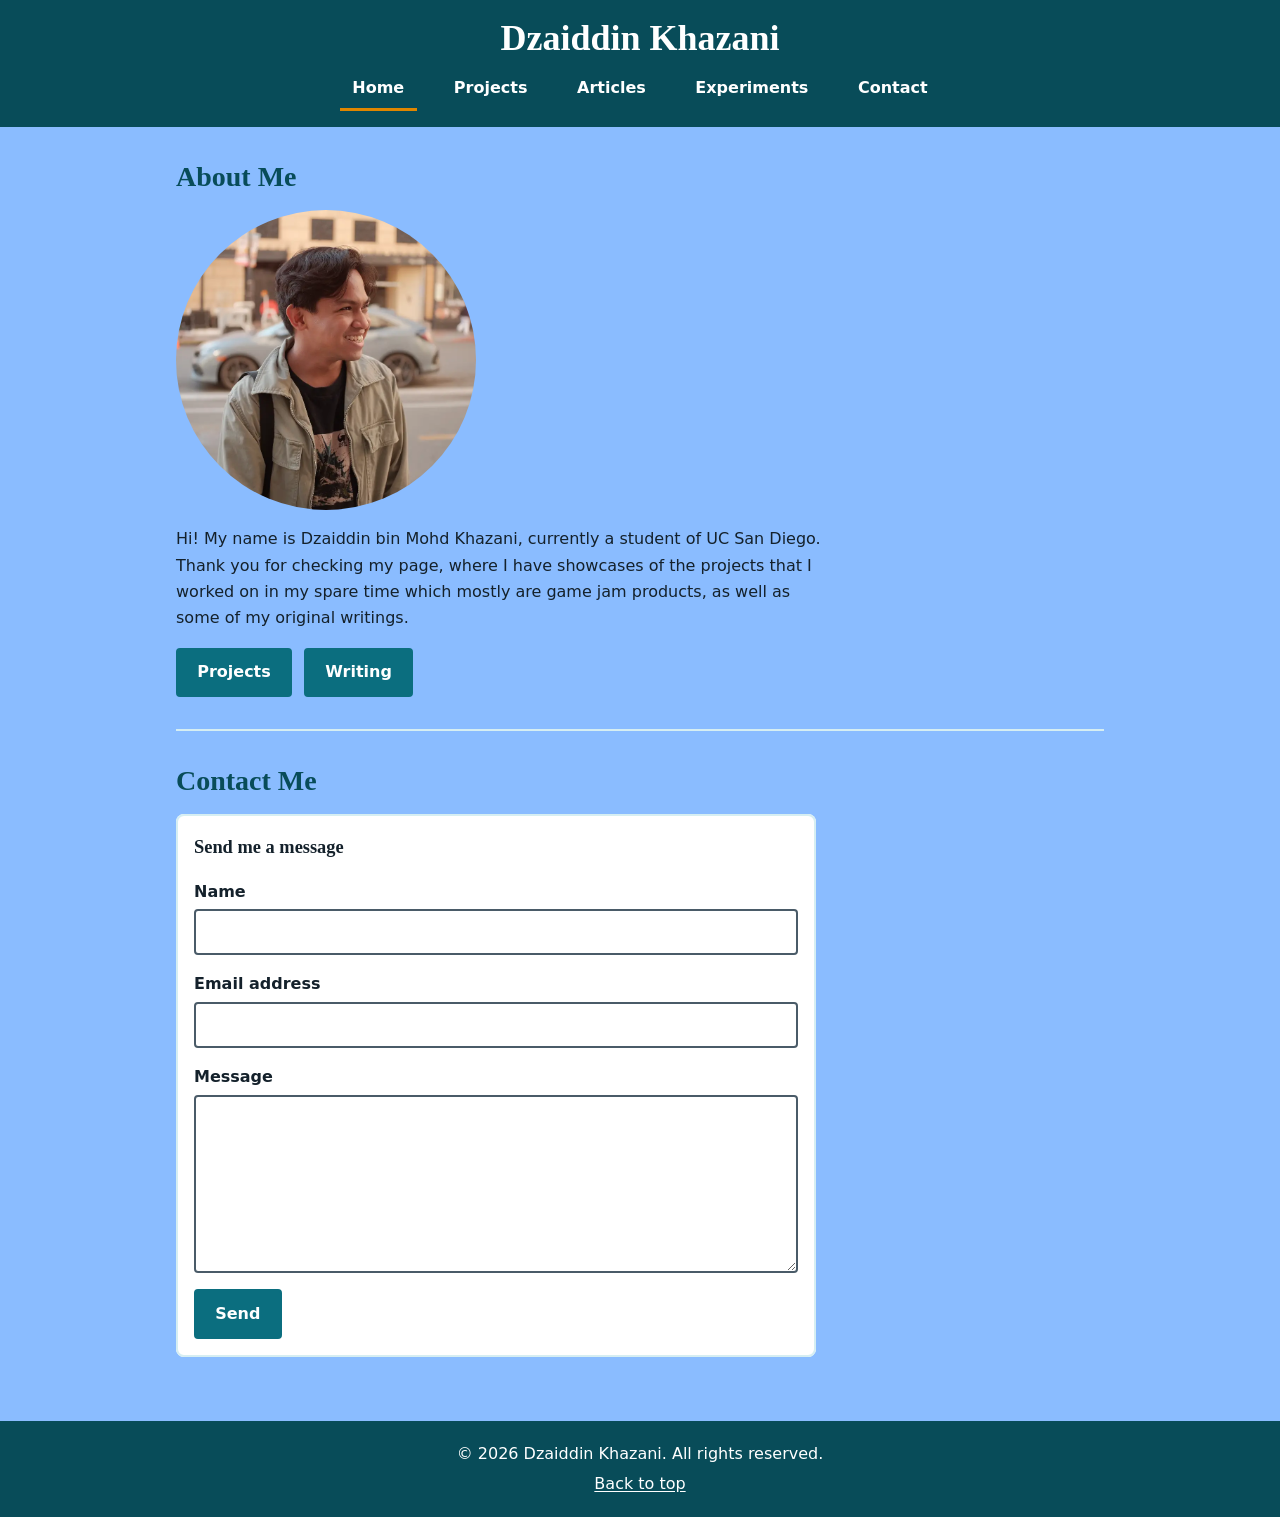
==== index.html @ 42886b6b "added hw3 portfolio" ====
<!DOCTYPE html>
<html lang="en">
<head>
  <meta charset="utf-8">
  <meta name="viewport" content="width=device-width, initial-scale=1">
  <meta name="description" content="Portfolio of game projects and media articles.">
  <title>Homepage | Dzaiddin Khazani</title>
  <link rel="icon" href="images/favicon.svg" type="image/svg+xml">
  <link rel="stylesheet" href = "css/style.css">
</head>
<body>

  

  <header><h1>Dzaiddin Khazani</h1>

    <nav aria-label="Primary">
      <ul>
        <li><a href="index.html" aria-current="page">Home</a></li>
        <li><a href="projects/index.html">Projects</a></li>
        <li><a href="articles/index.html">Articles</a></li>
        <li><a href="experiments.html">Experiments</a></li>
        <li><a href="#contact">Contact</a></li>
      </ul>
    </nav>
  </header>

  <main id="main">

    <section id="about">
      <h2>About Me</h2>

      <picture>
        <source srcset="images/headshot.webp" type="image/webp">
        <img src="images/headshot.jpg" alt="Headshot of Dzaiddin" width="300" height="300">
      </picture>

      <p>
        Hi! My name is Dzaiddin bin Mohd Khazani, currently a student of UC San Diego. Thank you for checking my page, where I have showcases of the projects that I worked on in my spare time which mostly are game jam products, as well as some of my original writings.
      </p>

      <div role="group" aria-label="Explore my work">
        <button type="button">Projects</button>
        <button type="button">Writing</button>
      </div>

    </section>

    <section id="contact">
      <h2>Contact Me</h2>

      <form>
        <fieldset>
          <legend>Send me a message</legend>

          <p>
            <label for="contact-name">Name</label>
            <input type="text" id="contact-name" name="name" autocomplete="name" required>
          </p>

          <p>
            <label for="contact-email">Email address</label>
            <input type="email" id="contact-email" name="email" autocomplete="email" required>
          </p>

          <p>
            <label for="contact-message">Message</label>
            <textarea id="contact-message" name="message" rows="6" cols="40" required></textarea>
          </p>

          <button type="submit">Send</button>
        </fieldset>
      </form>
    </section>
  </main>


  <footer>
    <p>&copy; 2026 Dzaiddin Khazani. All rights reserved.</p>
    <p><a href="#main">Back to top</a></p>
  </footer>

</body>
</html>
---- css/style.css ----
/* Setting custom properties*/
:root{
    --color-bg: #8abcff;
    --color-surface: #ffffff;
    --color-text: #14212b;
    --color-muted: #4a5b68;
    --color-accent: #0b6e7f;
    --color-accent-soft: #d6eef2;
    --color-accent-dark: #084c59;
    --color-focus: #e08600;

    --font-body: system-ui, -apple-system, "Segoe UI", Roboto, Arial, sans-serif;
    --font-heading: Georgia, "Times New Roman", serif;

    --max-width: 60rem;
    --space: 1rem;
    --radius: 0.5rem;
}

/*base and typography*/

*,
*::before,
*::after{
    box-sizing: border-box;
}

body{
    font-family: var(--font-body);
    color: var(--color-text);
    background: var(--color-bg);
    line-height: 1.65;
    margin: 0;
}

h1,
h2,
h3,
h4{
    font-family: var(--font-heading);
    line-height: 1.25;
    margin: 0 0 var(--space);
}

h1 { font-size: 2.25rem; }
h2 { font-size: 1.75rem; color: var(--color-accent-dark); }
h3 { font-size: 1.35rem; }
h4 { font-size: 1.1rem; }

p,
ul,
ol{
    margin:0 0 var(--space);
}

p {
  max-width: 65ch;
}
 
a {
  color: var(--color-accent);
  text-underline-offset: 0.15em;
}

a:visited {
  color: var(--color-accent-dark);
}
 
code {
  background: var(--color-accent-soft);
  padding: 0.1em 0.35em;
  border-radius: 0.25rem;
}

/* ===== 3. Header and navigation ===== */
body > header {
  background: var(--color-accent-dark);
  color: #ffffff;
  padding: var(--space);
  text-align: center;
}
 
body > header h1 {
  margin-bottom: 0.5rem;
}
 
/* Target: the <ul> that is a direct child of <nav> (child combinator) */
nav > ul {
  display: flex;
  flex-wrap: wrap;
  justify-content: center;
  gap: 0.5rem 1.5rem;
  list-style: none;
  margin: 0;
  padding: 0;
}
 
/* Target: every link anywhere inside <nav> (descendant combinator) */
nav a {
  display: inline-block;
  color: #ffffff;
  padding: 0.4em 0.8em;
  border-bottom: 3px solid transparent;
  text-decoration: none;
  font-weight: 600;
}
 
nav a:visited {
  color: #ffffff;
}
 
/* Target: the nav link for the page you are currently on (attribute selector) */
a[aria-current="page"] {
  border-bottom-color: var(--color-focus);
}
 
/* Target: the skip link placed directly inside <body> (attribute selector).
   Hidden off-screen until it receives keyboard focus. */
body > a[href="#main"] {
  position: absolute;
  left: -999rem;
  background: var(--color-surface);
  padding: 0.5em 1em;
}
 
body > a[href="#main"]:focus {
  left: var(--space);
  top: var(--space);
  z-index: 10;
}

/* ===== 4. Main content and sections ===== */
main {
  max-width: var(--max-width);
  margin: 0 auto;
  padding: calc(var(--space) * 2) var(--space);
}
 
/* Target: any <section> that directly follows another <section>
   (adjacent sibling combinator), to separate stacked sections */
section + section {
  margin-top: calc(var(--space) * 2);
  padding-top: calc(var(--space) * 2);
  border-top: 2px solid var(--color-accent-soft);
}
 
#about picture,
#about img {
  display: block;
  border-radius: 50%;
  margin-bottom: var(--space);
}
 
#about img {
  max-width: 100%;
  height: auto;
  object-fit: cover;
}
 
#about [role="group"] {
  display: flex;
  flex-wrap: wrap;
  gap: 0.75rem;
}
 
progress {
  width: 100%;
  max-width: 20rem;
  accent-color: var(--color-accent);
}
 
svg {
  max-width: 100%;
  height: auto;
}

/* ===== 5. Cards (projects and articles) ===== */
/* Add class="card-grid" to a wrapper <div> and class="card" to each <article> */
.card-grid {
  display: grid;
  grid-template-columns: repeat(3, 1fr);
  gap: calc(var(--space) * 1.5);
  margin-top: calc(var(--space) * 1.5);
}
 
.card {
  background: var(--color-surface);
  border: 1px solid var(--color-accent-soft);
  border-radius: var(--radius);
  padding: var(--space);
  margin-bottom: var(--space);
}
 
.card-grid .card {
  margin-bottom: 0;
}
 
.card img {
  display: block;
  width: 100%;
  height: auto;
  border-radius: 0.25rem;
  margin-bottom: 0.75rem;
}
 
.card h3 {
  margin-bottom: 0.5rem;
}
 
.card p:last-child {
  margin-bottom: 0;
}
 
.card a {
  text-decoration: none;
}

main > article,
.intro {
  background: var(--color-surface);
  border: 1px solid var(--color-accent-soft);
  border-radius: var(--radius);
  padding: calc(var(--space) * 1.5);
}

.intro p{
  max-width: none;
}

/* ===== 6. Media ===== */
img,
video,
canvas,
iframe {
  max-width: 100%;
}
 
img,
video {
  height: auto;
}
 
audio {
  width: 100%;
  max-width: 30rem;
}
 
iframe {
  border: 0;
}
 
 
/* ===== 7. Forms and buttons ===== */
fieldset {
  border: 2px solid var(--color-accent-soft);
  border-radius: var(--radius);
  background: var(--color-surface);
  padding: var(--space);
  margin: 0;
  width: 100%;
  min-width: none;
  max-width: 40rem;
}

fieldset p{
    max-width: none;
}
 
legend {
  font-family: var(--font-heading);
  font-weight: bold;
  font-size: 1.15rem;
  float: left;
  width: 100%;
  padding: 0;
  margin: 0 0 var(--space);
}

legend + p {
    clear: both;
}
 
label {
  font-weight: 600;
}
 
/* Target: any form field that directly follows its <label>
   (adjacent sibling combinator), so it sits on its own line */
label + input,
label + textarea {
  display: block;
  margin-top: 0.25rem;
}
 
/* Target: text-like inputs and the textarea (attribute selectors) */
input[type="text"],
input[type="email"],
textarea {
  width: 100%;
  font: inherit;
  color: var(--color-text);
  background: #ffffff;
  border: 2px solid var(--color-muted);
  border-radius: 0.25rem;
  padding: 0.5em 0.75em;
}
 
button {
  font: inherit;
  font-weight: 600;
  color: #ffffff;
  background: var(--color-accent);
  border: 2px solid var(--color-accent);
  border-radius: 0.25rem;
  padding: 0.6em 1.2em;
  cursor: pointer;
}
 
 
/* ===== 8. Footer ===== */
body > footer {
  background: var(--color-accent-dark);
  color: #ffffff;
  text-align: center;
  padding: var(--space);
  margin-top: calc(var(--space) * 2);
}
 
body > footer p {
  margin: 0.25rem auto;
}
 
body > footer a,
body > footer a:visited {
  color: #ffffff;
}

/* ===== 9. Hover and focus ===== */
a:hover {
  color: var(--color-accent-dark);
  text-decoration-thickness: 2px;
}
 
nav a:hover {
  color: #ffffff;
  background: var(--color-accent);
}
 
body > footer a:hover {
  background: var(--color-accent);
}
 
button:hover {
  background: var(--color-accent-dark);
  border-color: var(--color-accent-dark);
}
 
.card:hover {
  border-color: var(--color-accent);
}
 
/* Visible focus for every interactive element (outline is replaced, never removed) */
a:focus-visible,
button:focus-visible,
input:focus-visible,
textarea:focus-visible,
iframe:focus-visible {
  outline: 3px solid var(--color-focus);
  outline-offset: 3px;
}

/* ===== 10. Narrow-screen layout ===== */
@media (max-width: 40rem) {
  h1 { font-size: 1.85rem; }
  h2 { font-size: 1.5rem; }
 
  /* Navigation stacks into a full-width vertical list */
  nav > ul {
    flex-direction: column;
    align-items: stretch;
    gap: 0.25rem;
  }
 
  nav a {
    display: block;
    text-align: center;
    padding: 0.7em 0.8em;
  }
 
  /* Cards go from three columns to one */
  .card-grid {
    grid-template-columns: 1fr;
  }
 
  /* Buttons become easier to tap */
  #about [role="group"] button,
  form button {
    width: 100%;
  }
}
 
/* Middle widths: two columns of cards */
@media (min-width: 40.01rem) and (max-width: 56rem) {
  .card-grid {
    grid-template-columns: repeat(2, 1fr);
  }
}
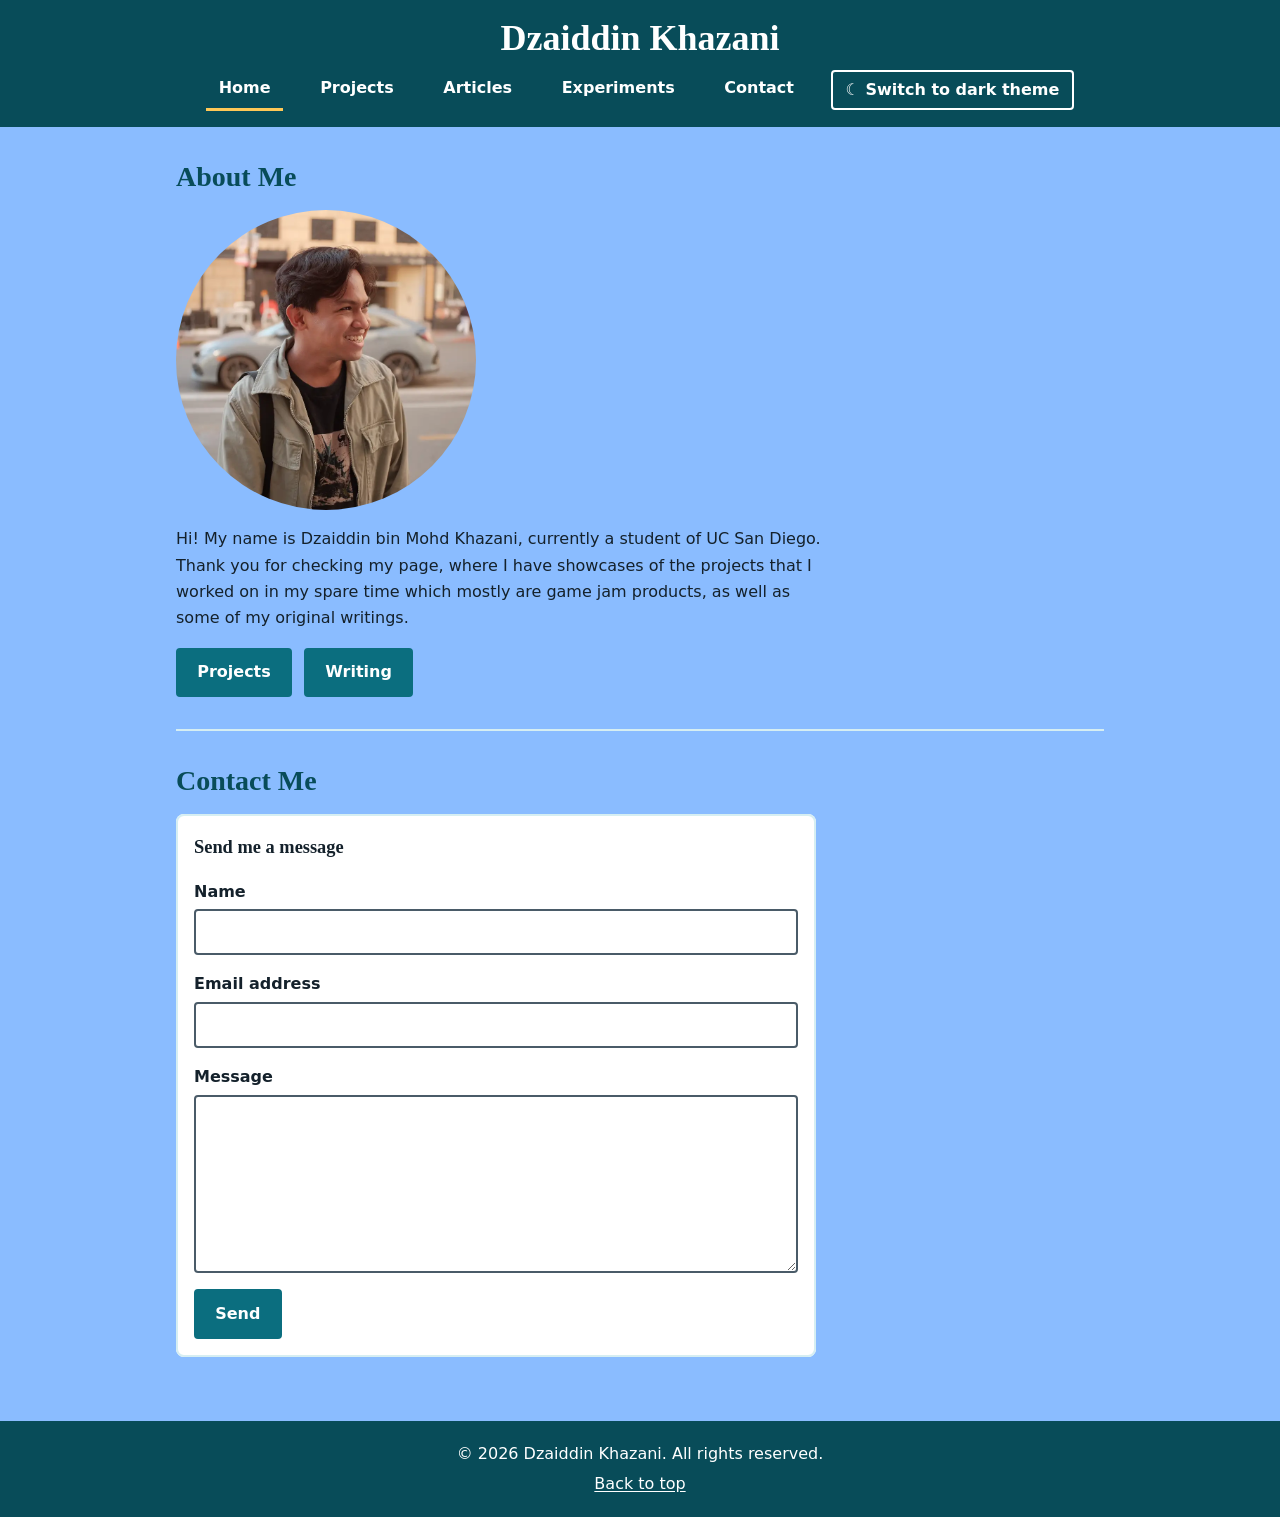
==== commit 34f15cfc: "part 4-1" ====
--- a/index.html
+++ b/index.html
@@ -7,6 +7,7 @@
   <title>Homepage | Dzaiddin Khazani</title>
   <link rel="icon" href="images/favicon.svg" type="image/svg+xml">
   <link rel="stylesheet" href = "css/style.css">
+  <script src="scripts/theme.js"></script>
 </head>
 <body>
 
--- a/css/style.css
+++ b/css/style.css
@@ -1,13 +1,36 @@
-/* Setting custom properties*/
+/* Setting custom properties */
+
+/* Light theme (default, also used when JavaScript is off) */
 :root{
+    color-scheme: light;
+
     --color-bg: #8abcff;
     --color-surface: #ffffff;
     --color-text: #14212b;
     --color-muted: #4a5b68;
+    --color-heading: #084c59;
+
+    --color-link: #084c59;
+    --color-link-hover: #052f38;
+    --color-link-visited: #4b2a7a;
+
     --color-accent: #0b6e7f;
     --color-accent-soft: #d6eef2;
-    --color-accent-dark: #084c59;
-    --color-focus: #e08600;
+
+    --color-header-bg: #084c59;
+    --color-header-text: #ffffff;
+    --color-nav-hover-bg: #0b6e7f;
+
+    --color-focus: #7a3b00;          /* on page and card surfaces */
+    --color-focus-on-dark: #ffc857;  /* on the header and footer */
+
+    --color-input-bg: #ffffff;
+    --color-input-border: #4a5b68;
+
+    --color-button-bg: #0b6e7f;
+    --color-button-hover: #084c59;
+    --color-button-text: #ffffff;
+    --color-button-border: #0b6e7f;
 
     --font-body: system-ui, -apple-system, "Segoe UI", Roboto, Arial, sans-serif;
     --font-heading: Georgia, "Times New Roman", serif;
@@ -15,6 +38,39 @@
     --max-width: 60rem;
     --space: 1rem;
     --radius: 0.5rem;
+}
+
+/* Dark theme: only the shared colors change */
+:root[data-theme="dark"]{
+    color-scheme: dark;
+
+    --color-bg: #0e1620;
+    --color-surface: #172230;
+    --color-text: #e6edf3;
+    --color-muted: #a7b3c0;
+    --color-heading: #7fd1e0;
+
+    --color-link: #7fd1e0;
+    --color-link-hover: #b4e6ef;
+    --color-link-visited: #c9b8ff;
+
+    --color-accent: #7fd1e0;
+    --color-accent-soft: #24384a;
+
+    --color-header-bg: #0a2530;
+    --color-header-text: #ffffff;
+    --color-nav-hover-bg: #14505f;
+
+    --color-focus: #ffc857;
+    --color-focus-on-dark: #ffc857;
+
+    --color-input-bg: #0e1620;
+    --color-input-border: #8a9bab;
+
+    --color-button-bg: #0b6e7f;
+    --color-button-hover: #084c59;
+    --color-button-text: #ffffff;
+    --color-button-border: #7fd1e0;
 }
 
 /*base and typography*/
@@ -43,7 +99,7 @@
 }
 
 h1 { font-size: 2.25rem; }
-h2 { font-size: 1.75rem; color: var(--color-accent-dark); }
+h2 { font-size: 1.75rem; color: var(--color-heading); }
 h3 { font-size: 1.35rem; }
 h4 { font-size: 1.1rem; }
 
@@ -58,12 +114,12 @@
 }
  
 a {
-  color: var(--color-accent);
+  color: var(--color-link);
   text-underline-offset: 0.15em;
 }
 
 a:visited {
-  color: var(--color-accent-dark);
+  color: var(--color-link-visited);
 }
  
 code {
@@ -74,8 +130,8 @@
 
 /* ===== 3. Header and navigation ===== */
 body > header {
-  background: var(--color-accent-dark);
-  color: #ffffff;
+  background: var(--color-header-bg);
+  color: var(--color-header-text);
   padding: var(--space);
   text-align: center;
 }
@@ -89,6 +145,7 @@
   display: flex;
   flex-wrap: wrap;
   justify-content: center;
+  align-items: center;
   gap: 0.5rem 1.5rem;
   list-style: none;
   margin: 0;
@@ -98,7 +155,7 @@
 /* Target: every link anywhere inside <nav> (descendant combinator) */
 nav a {
   display: inline-block;
-  color: #ffffff;
+  color: var(--color-header-text);
   padding: 0.4em 0.8em;
   border-bottom: 3px solid transparent;
   text-decoration: none;
@@ -106,12 +163,12 @@
 }
  
 nav a:visited {
-  color: #ffffff;
+  color: var(--color-header-text);
 }
  
 /* Target: the nav link for the page you are currently on (attribute selector) */
 a[aria-current="page"] {
-  border-bottom-color: var(--color-focus);
+  border-bottom-color: var(--color-focus-on-dark);
 }
  
 /* Target: the skip link placed directly inside <body> (attribute selector).
@@ -127,6 +184,24 @@
   left: var(--space);
   top: var(--space);
   z-index: 10;
+}
+
+/* ===== Theme toggle (created by scripts/theme.js) ===== */
+.theme-toggle {
+  font: inherit;
+  font-weight: 600;
+  color: var(--color-header-text);
+  background: transparent;
+  border: 2px solid var(--color-header-text);
+  border-radius: 0.25rem;
+  padding: 0.3em 0.8em;
+  cursor: pointer;
+}
+
+.theme-toggle:hover {
+  color: var(--color-header-text);
+  background: var(--color-nav-hover-bg);
+  border-color: var(--color-header-text);
 }
 
 /* ===== 4. Main content and sections ===== */
@@ -299,8 +374,8 @@
   width: 100%;
   font: inherit;
   color: var(--color-text);
-  background: #ffffff;
-  border: 2px solid var(--color-muted);
+  background: var(--color-input-bg);
+  border: 2px solid var(--color-input-border);
   border-radius: 0.25rem;
   padding: 0.5em 0.75em;
 }
@@ -308,9 +383,9 @@
 button {
   font: inherit;
   font-weight: 600;
-  color: #ffffff;
-  background: var(--color-accent);
-  border: 2px solid var(--color-accent);
+  color: var(--color-button-text);
+  background: var(--color-button-bg);
+  border: 2px solid var(--color-button-border);
   border-radius: 0.25rem;
   padding: 0.6em 1.2em;
   cursor: pointer;
@@ -319,8 +394,8 @@
  
 /* ===== 8. Footer ===== */
 body > footer {
-  background: var(--color-accent-dark);
-  color: #ffffff;
+  background: var(--color-header-bg);
+  color: var(--color-header-text);
   text-align: center;
   padding: var(--space);
   margin-top: calc(var(--space) * 2);
@@ -332,27 +407,34 @@
  
 body > footer a,
 body > footer a:visited {
-  color: #ffffff;
+  color: var(--color-header-text);
 }
 
 /* ===== 9. Hover and focus ===== */
 a:hover {
-  color: var(--color-accent-dark);
+  color: var(--color-link-hover);
   text-decoration-thickness: 2px;
 }
  
 nav a:hover {
-  color: #ffffff;
-  background: var(--color-accent);
+  color: var(--color-header-text);
+  background: var(--color-nav-hover-bg);
 }
  
 body > footer a:hover {
-  background: var(--color-accent);
+  color: var(--color-header-text);
+  background: var(--color-nav-hover-bg);
 }
  
 button:hover {
-  background: var(--color-accent-dark);
-  border-color: var(--color-accent-dark);
+  background: var(--color-button-hover);
+  border-color: var(--color-button-border);
+}
+
+/* Keep the theme toggle's own hover look (same specificity, later in file) */
+.theme-toggle:hover {
+  background: var(--color-nav-hover-bg);
+  border-color: var(--color-header-text);
 }
  
 .card:hover {
@@ -369,6 +451,12 @@
   outline-offset: 3px;
 }
 
+/* Header and footer are dark in both themes, so they need a light focus ring */
+body > header :focus-visible,
+body > footer :focus-visible {
+  outline-color: var(--color-focus-on-dark);
+}
+
 /* ===== 10. Narrow-screen layout ===== */
 @media (max-width: 40rem) {
   h1 { font-size: 1.85rem; }
@@ -386,6 +474,11 @@
     text-align: center;
     padding: 0.7em 0.8em;
   }
+
+  .theme-toggle {
+    width: 100%;
+    padding: 0.7em 0.8em;
+  }
  
   /* Cards go from three columns to one */
   .card-grid {
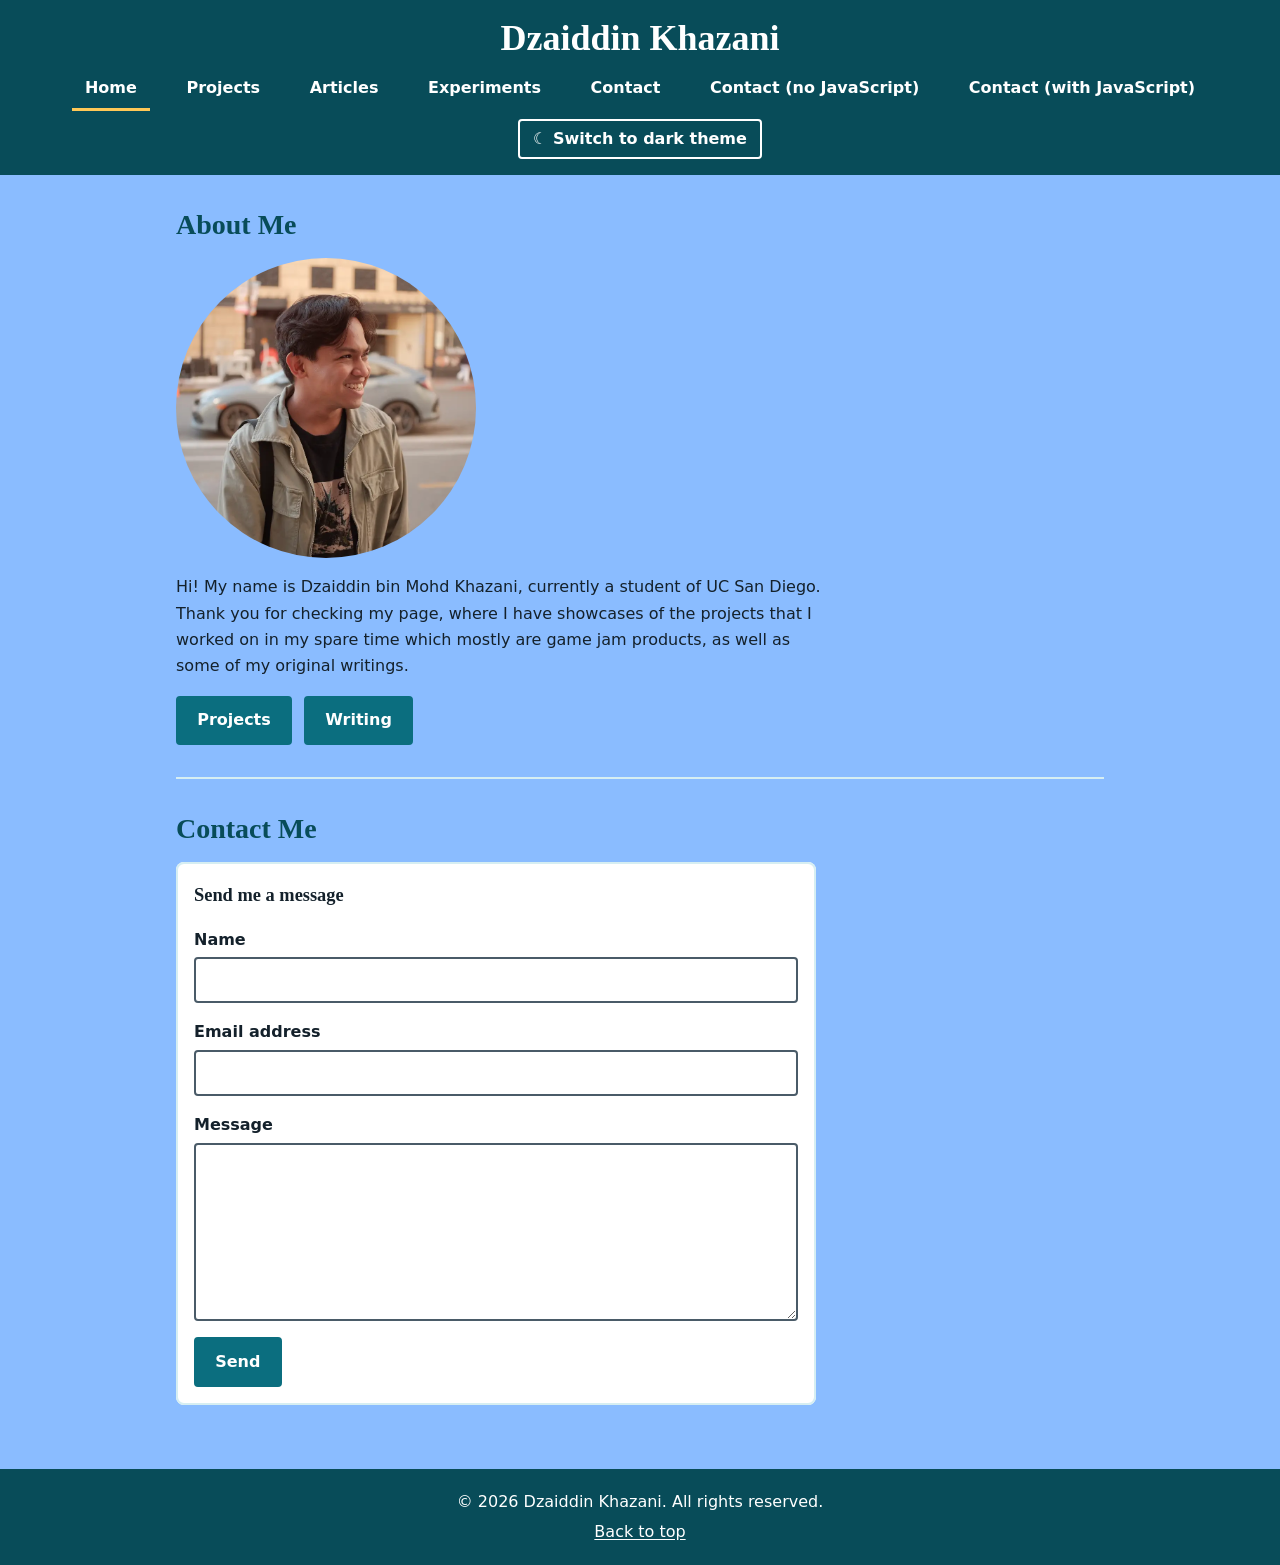
==== commit 708755c5: "linked both forms into index" ====
--- a/index.html
+++ b/index.html
@@ -22,6 +22,8 @@
         <li><a href="articles/index.html">Articles</a></li>
         <li><a href="experiments.html">Experiments</a></li>
         <li><a href="#contact">Contact</a></li>
+        <li><a href="form-no-js.html">Contact (no JavaScript)</a></li>
+        <li><a href="form-with-js.html">Contact (with JavaScript)</a></li>
       </ul>
     </nav>
   </header>
--- a/css/style.css
+++ b/css/style.css
@@ -497,4 +497,15 @@
   .card-grid {
     grid-template-columns: repeat(2, 1fr);
   }
+}
+
+/* ===== 11. View transition (theme switch) ===== */
+/* The default cross-fade is used. If reduced motion is requested, remove it
+   (scripts/theme.js also skips startViewTransition in that case). */
+@media (prefers-reduced-motion: reduce) {
+  ::view-transition-group(*),
+  ::view-transition-old(*),
+  ::view-transition-new(*) {
+    animation: none !important;
+  }
 }
